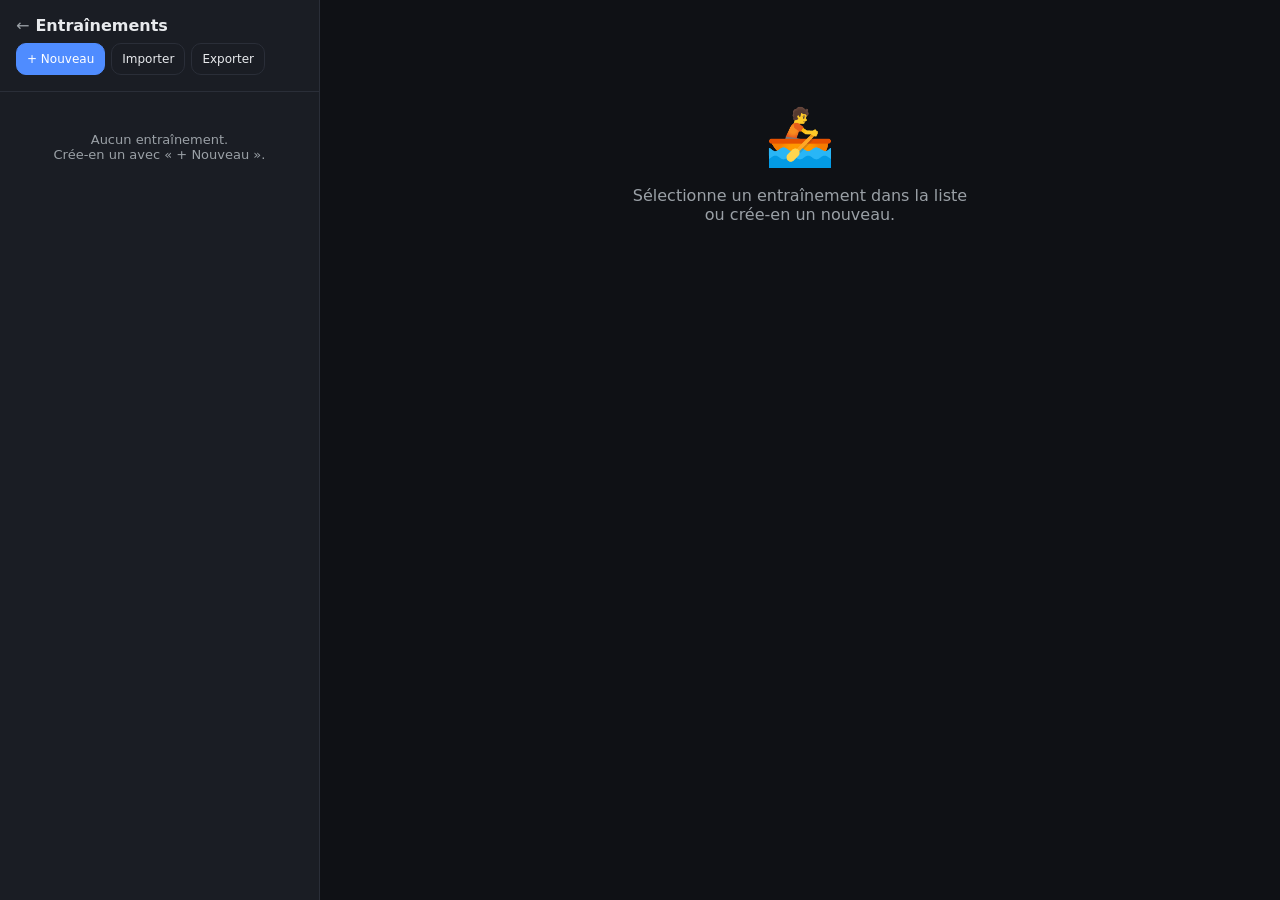
==== editor.html @ 5071795e "Add files via upload" ====
<!DOCTYPE html>
<html lang="fr">
<head>
<meta charset="UTF-8">
<meta name="viewport" content="width=device-width, initial-scale=1.0">
<title>Éditeur · Rameur Woodrover</title>
<link rel="stylesheet" href="style.css">
<style>
  body { padding-top: 0; }
  .app {
    display: grid;
    grid-template-columns: 320px 1fr;
    height: 100vh;
    max-height: 100vh;
    overflow: hidden;
  }
  /* Sidebar gauche : liste des workouts */
  .sidebar {
    background: var(--surface);
    border-right: 1px solid var(--border);
    overflow-y: auto;
    display: flex; flex-direction: column;
  }
  .sidebar-header {
    padding: 16px;
    border-bottom: 1px solid var(--border);
    display: flex; flex-direction: column; gap: 8px;
    position: sticky; top: 0;
    background: var(--surface);
    z-index: 10;
  }
  .sidebar-header h1 {
    margin: 0;
    font-size: 16px;
    display: flex; align-items: center; gap: 6px;
  }
  .sidebar-header h1 a {
    color: var(--text-dim);
    text-decoration: none;
    font-weight: 400;
  }
  .sidebar-actions { display: flex; gap: 6px; flex-wrap: wrap; }
  .sidebar-list { padding: 8px; flex: 1; }
  .workout-item {
    padding: 12px;
    border-radius: var(--radius-sm);
    margin-bottom: 4px;
    cursor: pointer;
    border: 1px solid transparent;
  }
  .workout-item:hover { background: var(--surface-2); }
  .workout-item.active {
    background: var(--accent-dim);
    border-color: var(--accent);
  }
  .workout-item .wn-name {
    font-size: 14px;
    font-weight: 500;
    margin-bottom: 2px;
    white-space: nowrap;
    overflow: hidden;
    text-overflow: ellipsis;
  }
  .workout-item .wn-meta {
    font-size: 11px;
    color: var(--text-dim);
  }
  .empty-state {
    padding: 32px 16px;
    text-align: center;
    color: var(--text-dim);
    font-size: 13px;
  }

  /* Main : édition du workout sélectionné */
  .main {
    overflow-y: auto;
    padding: 24px 32px;
  }
  .editor-header {
    display: flex;
    align-items: center;
    justify-content: space-between;
    margin-bottom: 24px;
    gap: 16px;
    flex-wrap: wrap;
  }
  .editor-title {
    display: flex; align-items: center; gap: 8px;
    flex: 1; min-width: 200px;
  }
  .editor-title input {
    font-size: 22px; font-weight: 600;
    background: transparent;
    border: none;
    border-bottom: 1px dashed transparent;
    padding: 4px 0;
    flex: 1;
  }
  .editor-title input:hover { border-bottom-color: var(--border); }
  .editor-title input:focus { border-bottom-color: var(--accent); }

  .editor-stats {
    display: flex; gap: 24px;
    background: var(--surface);
    border: 1px solid var(--border);
    border-radius: var(--radius);
    padding: 12px 20px;
  }
  .stat-item { display: flex; flex-direction: column; }
  .stat-item .stat-lbl { font-size: 11px; color: var(--text-dim); text-transform: uppercase; letter-spacing: 0.04em; }
  .stat-item .stat-val { font-size: 18px; font-weight: 600; font-variant-numeric: tabular-nums; }

  /* Graph */
  .graph-container {
    background: var(--surface);
    border: 1px solid var(--border);
    border-radius: var(--radius);
    padding: 16px;
    margin-bottom: 24px;
  }
  .graph {
    position: relative;
    height: 200px;
    border-bottom: 1px solid var(--border);
    border-left: 1px solid var(--border);
    margin: 12px 0 4px;
    display: flex;
    align-items: flex-end;
  }
  .graph-empty {
    width: 100%;
    text-align: center;
    color: var(--text-muted);
    font-size: 13px;
    padding: 60px 0;
  }
  .graph-bar {
    position: relative;
    margin-right: 1px;
    background: var(--accent);
    color: white;
    font-size: 11px;
    font-weight: 600;
    transition: background 0.15s;
    display: flex;
    align-items: flex-start;
    justify-content: center;
    padding-top: 4px;
    cursor: pointer;
  }
  .graph-bar:hover { filter: brightness(1.15); }
  .graph-bar.dragging { opacity: 0.4; }
  .graph-bar.drag-over { box-shadow: inset 4px 0 0 var(--warning); }
  .graph-axis-label {
    font-size: 10px;
    color: var(--text-dim);
    margin-top: 4px;
  }

  /* Blocks list */
  .blocks-section {
    background: var(--surface);
    border: 1px solid var(--border);
    border-radius: var(--radius);
    padding: 16px;
  }
  .blocks-section h2 {
    margin: 0 0 12px;
    font-size: 14px;
    text-transform: uppercase;
    letter-spacing: 0.06em;
    color: var(--text-dim);
  }
  .blocks-header {
    display: grid;
    grid-template-columns: 36px 1fr 1fr 1fr 36px;
    gap: 12px;
    align-items: center;
    padding: 6px 12px;
    font-size: 11px;
    color: var(--text-muted);
    text-transform: uppercase;
    letter-spacing: 0.05em;
  }
  .block-row {
    display: grid;
    grid-template-columns: 36px 1fr 1fr 1fr 36px;
    gap: 12px;
    align-items: center;
    padding: 8px 12px;
    background: var(--surface-2);
    border-radius: var(--radius-sm);
    margin-bottom: 4px;
    transition: background 0.15s, opacity 0.15s;
  }
  .block-row:hover { background: var(--surface-3); }
  .block-row.dragging { opacity: 0.4; }
  .block-row.drag-over { box-shadow: 0 -2px 0 var(--accent); }
  .block-handle {
    cursor: grab;
    color: var(--text-muted);
    font-size: 18px;
    text-align: center;
    user-select: none;
  }
  .block-handle:active { cursor: grabbing; }
  .block-index {
    font-size: 12px;
    color: var(--text-dim);
    width: 24px;
  }
  .block-input {
    width: 100%;
  }
  .level-control {
    display: flex; align-items: center; gap: 4px;
  }
  .level-control input { flex: 1; text-align: center; }
  .level-control button { padding: 4px 8px; font-size: 14px; }

  .blocks-empty {
    padding: 24px;
    text-align: center;
    color: var(--text-dim);
    font-size: 13px;
    background: var(--surface-2);
    border-radius: var(--radius-sm);
    margin-bottom: 12px;
  }

  .blocks-actions {
    display: flex; gap: 8px;
    margin-top: 12px;
    flex-wrap: wrap;
  }

  .no-workout-selected {
    text-align: center;
    padding: 80px 20px;
    color: var(--text-dim);
  }
  .no-workout-selected .big-emoji { font-size: 56px; margin-bottom: 16px; }

  /* Mobile : layout vertical, sidebar repliable */
  @media (max-width: 800px) {
    .app { grid-template-columns: 1fr; height: auto; }
    .sidebar {
      max-height: 50vh;
      border-right: none;
      border-bottom: 1px solid var(--border);
    }
    .main { padding: 16px; }
    .editor-stats { width: 100%; justify-content: space-around; }
  }
</style>
</head>
<body>
<div class="app">

  <aside class="sidebar">
    <div class="sidebar-header">
      <h1><a href="index.html">←</a> Entraînements</h1>
      <div class="sidebar-actions">
        <button class="primary small" id="btn-new">+ Nouveau</button>
        <button class="small" id="btn-import">Importer</button>
        <button class="small" id="btn-export">Exporter</button>
      </div>
    </div>
    <div class="sidebar-list" id="sidebar-list">
      <div class="empty-state">Aucun entraînement.<br>Crée-en un avec « + Nouveau ».</div>
    </div>
  </aside>

  <main class="main" id="main">
    <div class="no-workout-selected">
      <div class="big-emoji">🚣</div>
      <p>Sélectionne un entraînement dans la liste<br>ou crée-en un nouveau.</p>
    </div>
  </main>
</div>

<input type="file" id="import-file" accept=".json,application/json" style="display:none">

<script src="app.js"></script>
<script>
(function() {
  'use strict';
  const { Storage, Blocks, Utils, Toast, BLE } = RameurApp;

  let currentId = null;
  let currentWorkout = null;

  // ============================================================
  // RENDER SIDEBAR
  // ============================================================
  function renderSidebar() {
    const list = document.getElementById('sidebar-list');
    const workouts = Storage.getAll();
    if (workouts.length === 0) {
      list.innerHTML = '<div class="empty-state">Aucun entraînement.<br>Crée-en un avec « + Nouveau ».</div>';
      return;
    }
    workouts.sort(function(a,b){ return (b.updatedAt||0) - (a.updatedAt||0); });
    list.innerHTML = '';
    workouts.forEach(function(w) {
      const total = Blocks.totalDuration(w);
      const item = document.createElement('div');
      item.className = 'workout-item' + (w.id === currentId ? ' active' : '');
      item.dataset.id = w.id;
      item.innerHTML =
        '<div class="wn-name"></div>' +
        '<div class="wn-meta">' + w.blocks.length + ' blocs · ' + Utils.fmtTime(total) + '</div>';
      item.querySelector('.wn-name').textContent = w.name;
      item.addEventListener('click', function(){ selectWorkout(w.id); });
      list.appendChild(item);
    });
  }

  // ============================================================
  // SELECT & RENDER MAIN
  // ============================================================
  function selectWorkout(id) {
    currentId = id;
    currentWorkout = Storage.get(id);
    if (!currentWorkout) {
      currentId = null;
      renderSidebar();
      renderMain();
      return;
    }
    renderSidebar();
    renderMain();
  }

  function persist() {
    if (!currentWorkout) return;
    Storage.save(currentWorkout);
    renderSidebar();
  }

  function renderMain() {
    const main = document.getElementById('main');
    if (!currentWorkout) {
      main.innerHTML =
        '<div class="no-workout-selected">' +
          '<div class="big-emoji">🚣</div>' +
          '<p>Sélectionne un entraînement dans la liste<br>ou crée-en un nouveau.</p>' +
        '</div>';
      return;
    }

    const w = currentWorkout;
    const total = Blocks.totalDuration(w);
    const avgLevel = w.blocks.length === 0 ? 0
      : w.blocks.reduce(function(s,b){ return s + (b.level * b.duration); }, 0) / Math.max(1, total);

    main.innerHTML = `
      <div class="editor-header">
        <div class="editor-title">
          <input type="text" id="title-input" placeholder="Nom de l'entraînement">
        </div>
        <div class="editor-stats">
          <div class="stat-item"><span class="stat-lbl">Blocs</span><span class="stat-val" id="stat-blocks"></span></div>
          <div class="stat-item"><span class="stat-lbl">Durée totale</span><span class="stat-val" id="stat-duration"></span></div>
          <div class="stat-item"><span class="stat-lbl">Intensité moy.</span><span class="stat-val" id="stat-avg"></span></div>
        </div>
        <div style="display:flex;gap:6px">
          <button class="small" id="btn-duplicate" title="Dupliquer">📋</button>
          <button class="small danger" id="btn-delete" title="Supprimer">🗑</button>
        </div>
      </div>

      <div class="graph-container">
        <div id="graph" class="graph"></div>
        <div style="display:flex;justify-content:space-between;font-size:11px;color:var(--text-dim);">
          <span>0:00</span>
          <span>${Utils.fmtTime(total)}</span>
        </div>
      </div>

      <div class="blocks-section">
        <h2>Blocs</h2>
        <div class="blocks-header">
          <span></span>
          <span>Durée</span>
          <span>Niveau (1-15)</span>
          <span>Cumul</span>
          <span></span>
        </div>
        <div id="blocks-list"></div>
        <div class="blocks-actions">
          <button class="primary" id="btn-add-block">+ Ajouter un bloc</button>
          <button id="btn-add-5x60">+ Échauffement 5min @ niv 4</button>
          <button id="btn-add-interval">+ 4 × (1min @8, 1min @4)</button>
        </div>
      </div>
    `;

    // Title input
    const titleInput = document.getElementById('title-input');
    titleInput.value = w.name;
    titleInput.addEventListener('change', function() {
      w.name = titleInput.value.trim() || 'Sans titre';
      persist();
    });

    // Stats
    document.getElementById('stat-blocks').textContent = w.blocks.length;
    document.getElementById('stat-duration').textContent = Utils.fmtTime(total);
    document.getElementById('stat-avg').textContent = w.blocks.length === 0 ? '—' : (Math.round(avgLevel * 10) / 10);

    // Boutons header
    document.getElementById('btn-duplicate').addEventListener('click', function(){
      const copy = Storage.duplicate(w.id);
      if (copy) { Toast.success('Entraînement dupliqué'); selectWorkout(copy.id); }
    });
    document.getElementById('btn-delete').addEventListener('click', function(){
      if (confirm('Supprimer l\'entraînement « ' + w.name + ' » ?')) {
        Storage.delete(w.id);
        currentId = null; currentWorkout = null;
        renderSidebar(); renderMain();
        Toast.success('Supprimé');
      }
    });

    // Boutons ajout rapide
    document.getElementById('btn-add-block').addEventListener('click', function() {
      w.blocks.push(Blocks.create(60, 5));
      persist(); renderMain();
    });
    document.getElementById('btn-add-5x60').addEventListener('click', function() {
      w.blocks.push(Blocks.create(300, 4));
      persist(); renderMain();
    });
    document.getElementById('btn-add-interval').addEventListener('click', function() {
      for (let i = 0; i < 4; i++) {
        w.blocks.push(Blocks.create(60, 8));
        w.blocks.push(Blocks.create(60, 4));
      }
      persist(); renderMain();
    });

    renderGraph();
    renderBlocks();
  }

  // ============================================================
  // RENDER GRAPH (barres style Kinomap)
  // ============================================================
  function renderGraph() {
    const graph = document.getElementById('graph');
    const w = currentWorkout;
    if (!w || w.blocks.length === 0) {
      graph.innerHTML = '<div class="graph-empty">Ajoute des blocs pour voir le graphique</div>';
      return;
    }
    const total = Blocks.totalDuration(w);
    graph.innerHTML = '';
    w.blocks.forEach(function(b, i) {
      const bar = document.createElement('div');
      bar.className = 'graph-bar';
      bar.dataset.index = i;
      bar.style.width = ((b.duration / total) * 100) + '%';
      // Hauteur proportionnelle au niveau (1→7%, 15→100%)
      const heightPct = 5 + (b.level / 15) * 95;
      bar.style.height = heightPct + '%';
      // Couleur selon niveau : bleu (faible) → orange/rouge (fort)
      const hue = 220 - (b.level - 1) * 14; // 220→14
      bar.style.background = 'hsl(' + hue + ', 65%, 55%)';
      bar.title = 'Bloc ' + (i+1) + ' · ' + Utils.fmtTime(b.duration) + ' · niveau ' + b.level;
      if (b.duration >= 30) bar.textContent = b.level;
      bar.addEventListener('click', function() {
        // Scroll vers le bloc dans la liste
        const row = document.querySelector('.block-row[data-index="' + i + '"]');
        if (row) {
          row.scrollIntoView({ behavior: 'smooth', block: 'center' });
          row.style.transition = 'background 0.5s';
          row.style.background = 'var(--accent-dim)';
          setTimeout(function(){ row.style.background = ''; }, 800);
        }
      });
      graph.appendChild(bar);
    });
  }

  // ============================================================
  // RENDER BLOCKS LIST
  // ============================================================
  function renderBlocks() {
    const list = document.getElementById('blocks-list');
    const w = currentWorkout;
    if (!w || w.blocks.length === 0) {
      list.innerHTML = '<div class="blocks-empty">Aucun bloc. Clique sur « + Ajouter un bloc ».</div>';
      return;
    }
    list.innerHTML = '';
    let cumul = 0;
    w.blocks.forEach(function(b, i) {
      cumul += b.duration;
      const row = document.createElement('div');
      row.className = 'block-row';
      row.draggable = true;
      row.dataset.index = i;
      row.innerHTML = `
        <span class="block-handle" title="Glisser pour réordonner">⋮⋮</span>
        <input type="text" class="block-input block-duration" value="${formatMmSs(b.duration)}" placeholder="mm:ss">
        <div class="level-control">
          <button class="small" data-act="dec">−</button>
          <input type="number" class="block-input block-level" min="1" max="15" value="${b.level}">
          <button class="small" data-act="inc">+</button>
        </div>
        <span style="font-size:12px;color:var(--text-dim);">${Utils.fmtTime(cumul)}</span>
        <button class="small danger icon" title="Supprimer">×</button>
      `;
      // Duration input
      const durInput = row.querySelector('.block-duration');
      durInput.addEventListener('change', function() {
        const sec = Utils.parseTime(durInput.value);
        b.duration = Math.max(1, sec);
        persist();
        renderMain();
      });
      // Level input + buttons
      const lvlInput = row.querySelector('.block-level');
      lvlInput.addEventListener('change', function() {
        const v = parseInt(lvlInput.value, 10) || 1;
        b.level = Math.max(BLE.MIN_LEVEL, Math.min(BLE.MAX_LEVEL, v));
        persist();
        renderMain();
      });
      row.querySelector('[data-act="dec"]').addEventListener('click', function() {
        b.level = Math.max(BLE.MIN_LEVEL, b.level - 1);
        persist(); renderMain();
      });
      row.querySelector('[data-act="inc"]').addEventListener('click', function() {
        b.level = Math.min(BLE.MAX_LEVEL, b.level + 1);
        persist(); renderMain();
      });
      // Delete
      row.querySelector('.danger.icon').addEventListener('click', function() {
        w.blocks.splice(i, 1);
        persist(); renderMain();
      });

      // Drag & drop
      row.addEventListener('dragstart', function(e) {
        e.dataTransfer.effectAllowed = 'move';
        e.dataTransfer.setData('text/plain', String(i));
        row.classList.add('dragging');
      });
      row.addEventListener('dragend', function() {
        row.classList.remove('dragging');
        document.querySelectorAll('.block-row.drag-over').forEach(function(r){ r.classList.remove('drag-over'); });
      });
      row.addEventListener('dragover', function(e) {
        e.preventDefault();
        row.classList.add('drag-over');
      });
      row.addEventListener('dragleave', function() {
        row.classList.remove('drag-over');
      });
      row.addEventListener('drop', function(e) {
        e.preventDefault();
        const fromIdx = parseInt(e.dataTransfer.getData('text/plain'), 10);
        const toIdx = i;
        if (fromIdx === toIdx) return;
        const moved = w.blocks.splice(fromIdx, 1)[0];
        w.blocks.splice(toIdx, 0, moved);
        persist();
        renderMain();
      });

      list.appendChild(row);
    });
  }

  function formatMmSs(seconds) {
    const m = Math.floor(seconds / 60);
    const s = seconds % 60;
    return m + ':' + String(s).padStart(2, '0');
  }

  // ============================================================
  // SIDEBAR ACTIONS
  // ============================================================
  document.getElementById('btn-new').addEventListener('click', function() {
    const name = prompt('Nom du nouvel entraînement :', 'Nouvel entraînement');
    if (name === null) return;
    const w = Storage.create(name.trim() || 'Sans titre');
    selectWorkout(w.id);
    Toast.success('Entraînement créé');
  });

  document.getElementById('btn-import').addEventListener('click', function() {
    document.getElementById('import-file').click();
  });

  document.getElementById('import-file').addEventListener('change', function(e) {
    const file = e.target.files && e.target.files[0];
    if (!file) return;
    const reader = new FileReader();
    reader.onload = function(ev) {
      try {
        const result = Storage.importJson(ev.target.result, 'merge');
        Toast.success(result.imported + ' entraînement(s) importé(s)');
        renderSidebar();
      } catch (err) {
        Toast.error('Erreur d\'import : ' + err.message);
      }
    };
    reader.readAsText(file);
    e.target.value = ''; // reset pour permettre ré-import du même fichier
  });

  document.getElementById('btn-export').addEventListener('click', function() {
    const data = Storage.exportJson();
    const blob = new Blob([data], { type: 'application/json' });
    const url = URL.createObjectURL(blob);
    const link = document.createElement('a');
    link.href = url;
    const date = new Date().toISOString().slice(0, 10);
    link.download = 'rameur-workouts-' + date + '.json';
    link.click();
    setTimeout(function(){ URL.revokeObjectURL(url); }, 1000);
    Toast.success('Export téléchargé');
  });

  // ============================================================
  // INIT
  // ============================================================
  renderSidebar();
  // Auto-sélectionne le premier workout s'il y en a, ou crée un exemple
  const all = Storage.getAll();
  if (all.length > 0) {
    selectWorkout(all[0].id);
  }
})();
</script>
</body>
</html>
---- style.css ----
/* ============================================================
   Rameur Woodrover · style partagé
   ============================================================ */

:root {
  --bg: #0f1115;
  --surface: #1a1d24;
  --surface-2: #232730;
  --surface-3: #2d323d;
  --text: #e8eaed;
  --text-dim: #9aa0a6;
  --text-muted: #5f6368;
  --accent: #4f8cff;
  --accent-dim: #1e3a6f;
  --success: #34d399;
  --success-dim: #064e3b;
  --danger: #f87171;
  --danger-dim: #7f1d1d;
  --warning: #fbbf24;
  --warning-dim: #78350f;
  --purple: #c084fc;
  --purple-dim: #4c1d95;
  --border: #2a2e38;
  --radius: 10px;
  --radius-sm: 6px;
  --shadow: 0 2px 8px rgba(0,0,0,0.3);
}

* { box-sizing: border-box; -webkit-tap-highlight-color: transparent; }

html, body {
  margin: 0; padding: 0;
  background: var(--bg);
  color: var(--text);
  font-family: -apple-system, BlinkMacSystemFont, "SF Pro Text", system-ui, sans-serif;
  font-size: 16px;
  -webkit-font-smoothing: antialiased;
  min-height: 100vh;
  overscroll-behavior: none;
}

button {
  appearance: none; -webkit-appearance: none;
  background: var(--surface);
  color: var(--text);
  border: 1px solid var(--border);
  border-radius: var(--radius);
  padding: 12px 16px;
  font-size: 14px;
  font-weight: 500;
  font-family: inherit;
  cursor: pointer;
  transition: background 0.15s, transform 0.05s, border-color 0.15s;
  -webkit-touch-callout: none;
  user-select: none;
  display: inline-flex;
  align-items: center;
  justify-content: center;
  gap: 6px;
}
button:active:not(:disabled) { transform: scale(0.97); background: var(--surface-2); }
button:hover:not(:disabled) { border-color: var(--text-muted); }
button:disabled { opacity: 0.4; cursor: not-allowed; }

button.primary { background: var(--accent); border-color: var(--accent); color: white; }
button.primary:hover:not(:disabled) { background: #3b75db; border-color: #3b75db; }
button.success { background: var(--success-dim); border-color: var(--success); color: var(--success); }
button.danger  { background: var(--danger-dim); border-color: var(--danger); color: var(--danger); }
button.warning { background: var(--warning-dim); border-color: var(--warning); color: var(--warning); }
button.ghost   { background: transparent; }
button.small   { font-size: 12px; padding: 8px 10px; }
button.icon    { padding: 8px; width: 36px; height: 36px; }

input[type="text"],
input[type="number"] {
  background: var(--bg);
  color: var(--text);
  border: 1px solid var(--border);
  border-radius: var(--radius-sm);
  padding: 8px 10px;
  font-family: inherit;
  font-size: 14px;
  outline: none;
}
input[type="text"]:focus,
input[type="number"]:focus {
  border-color: var(--accent);
}

a { color: var(--accent); text-decoration: none; }
a:hover { text-decoration: underline; }

.toast-host {
  position: fixed;
  top: 16px; left: 50%;
  transform: translateX(-50%);
  z-index: 9999;
  pointer-events: none;
}
.toast {
  background: var(--surface-2);
  border: 1px solid var(--border);
  border-radius: var(--radius);
  padding: 10px 16px;
  margin-bottom: 8px;
  font-size: 14px;
  box-shadow: var(--shadow);
  animation: toast-in 0.2s ease;
  pointer-events: auto;
}
.toast.success { border-color: var(--success); color: var(--success); }
.toast.danger { border-color: var(--danger); color: var(--danger); }
.toast.warning { border-color: var(--warning); color: var(--warning); }
@keyframes toast-in {
  from { opacity: 0; transform: translateY(-10px); }
  to { opacity: 1; transform: translateY(0); }
}

.modal-backdrop {
  position: fixed; inset: 0;
  background: rgba(0,0,0,0.7);
  z-index: 9000;
  display: flex; align-items: center; justify-content: center;
  padding: 20px;
}
.modal {
  background: var(--surface);
  border: 1px solid var(--border);
  border-radius: var(--radius);
  padding: 24px;
  max-width: 480px;
  width: 100%;
  box-shadow: var(--shadow);
}
.modal h2 { margin: 0 0 12px; font-size: 18px; }
.modal p { margin: 0 0 16px; color: var(--text-dim); font-size: 14px; line-height: 1.5; }
.modal .modal-actions { display: flex; gap: 8px; justify-content: flex-end; }
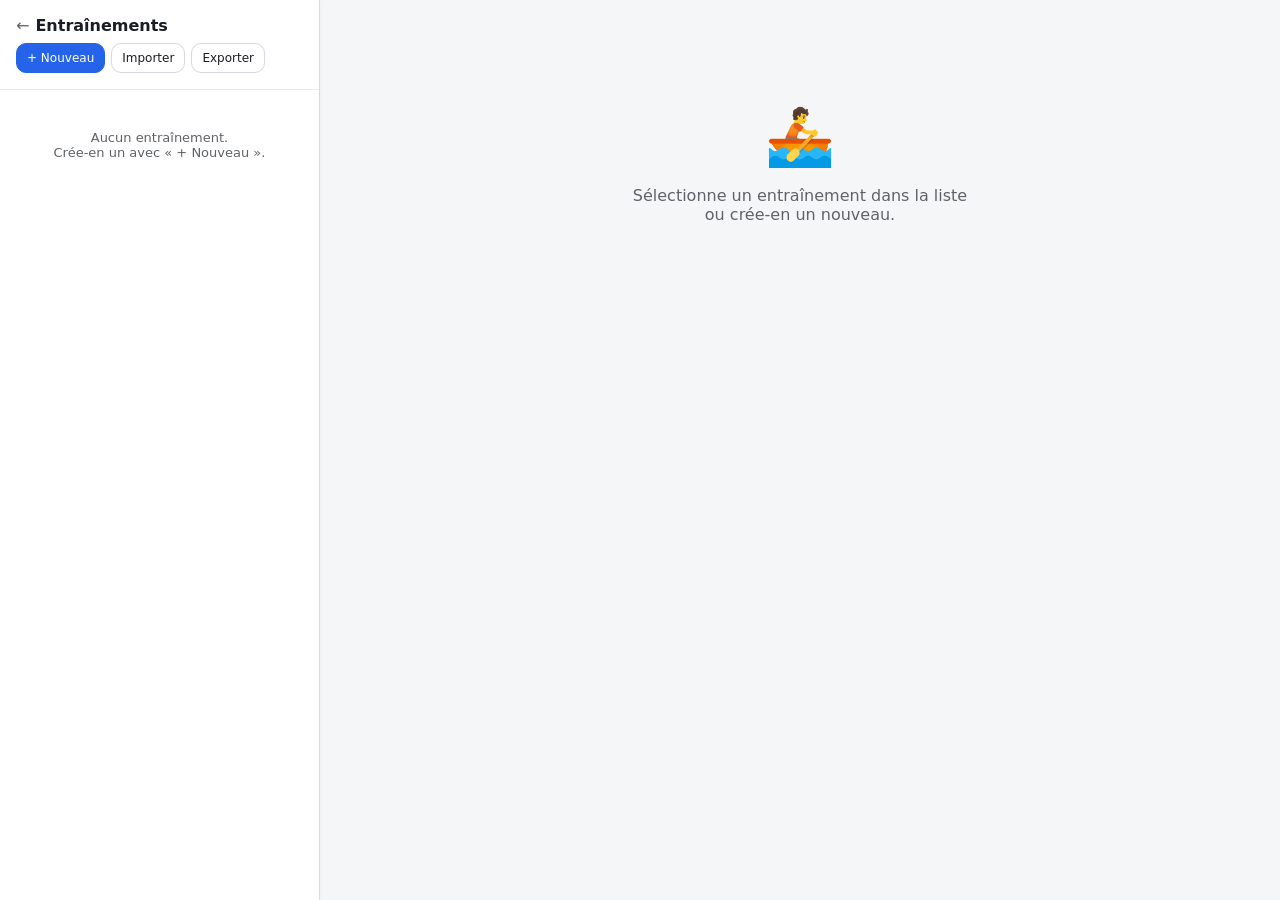
==== commit f1c9d960: "Add files via upload" ====
--- a/editor.html
+++ b/editor.html
@@ -14,16 +14,17 @@
     max-height: 100vh;
     overflow: hidden;
   }
-  /* Sidebar gauche : liste des workouts */
+  /* ===== Sidebar gauche ===== */
   .sidebar {
     background: var(--surface);
     border-right: 1px solid var(--border);
     overflow-y: auto;
     display: flex; flex-direction: column;
+    box-shadow: 1px 0 4px rgba(0,0,0,0.03);
   }
   .sidebar-header {
     padding: 16px;
-    border-bottom: 1px solid var(--border);
+    border-bottom: 1px solid var(--border-soft);
     display: flex; flex-direction: column; gap: 8px;
     position: sticky; top: 0;
     background: var(--surface);
@@ -47,6 +48,7 @@
     margin-bottom: 4px;
     cursor: pointer;
     border: 1px solid transparent;
+    transition: background 0.1s;
   }
   .workout-item:hover { background: var(--surface-2); }
   .workout-item.active {
@@ -72,7 +74,7 @@
     font-size: 13px;
   }
 
-  /* Main : édition du workout sélectionné */
+  /* ===== Main ===== */
   .main {
     overflow-y: auto;
     padding: 24px 32px;
@@ -81,7 +83,7 @@
     display: flex;
     align-items: center;
     justify-content: space-between;
-    margin-bottom: 24px;
+    margin-bottom: 20px;
     gap: 16px;
     flex-wrap: wrap;
   }
@@ -96,9 +98,13 @@
     border-bottom: 1px dashed transparent;
     padding: 4px 0;
     flex: 1;
+    color: var(--text);
   }
   .editor-title input:hover { border-bottom-color: var(--border); }
-  .editor-title input:focus { border-bottom-color: var(--accent); }
+  .editor-title input:focus {
+    border-bottom-color: var(--accent);
+    box-shadow: none;
+  }
 
   .editor-stats {
     display: flex; gap: 24px;
@@ -106,71 +112,79 @@
     border: 1px solid var(--border);
     border-radius: var(--radius);
     padding: 12px 20px;
+    box-shadow: var(--shadow);
   }
   .stat-item { display: flex; flex-direction: column; }
-  .stat-item .stat-lbl { font-size: 11px; color: var(--text-dim); text-transform: uppercase; letter-spacing: 0.04em; }
-  .stat-item .stat-val { font-size: 18px; font-weight: 600; font-variant-numeric: tabular-nums; }
-
-  /* Graph */
+  .stat-item .stat-lbl {
+    font-size: 11px; color: var(--text-dim);
+    text-transform: uppercase; letter-spacing: 0.04em;
+  }
+  .stat-item .stat-val {
+    font-size: 18px; font-weight: 600;
+    font-variant-numeric: tabular-nums;
+  }
+
+  /* ===== Graph (plus grand qu'avant) ===== */
   .graph-container {
     background: var(--surface);
     border: 1px solid var(--border);
     border-radius: var(--radius);
-    padding: 16px;
+    padding: 16px 20px;
     margin-bottom: 24px;
+    box-shadow: var(--shadow);
   }
   .graph {
     position: relative;
-    height: 200px;
+    height: 280px;
     border-bottom: 1px solid var(--border);
     border-left: 1px solid var(--border);
     margin: 12px 0 4px;
     display: flex;
     align-items: flex-end;
+    background: linear-gradient(to top, var(--surface-2) 0%, var(--surface) 100%);
   }
   .graph-empty {
     width: 100%;
     text-align: center;
     color: var(--text-muted);
     font-size: 13px;
-    padding: 60px 0;
+    padding: 100px 0;
   }
   .graph-bar {
     position: relative;
     margin-right: 1px;
-    background: var(--accent);
     color: white;
     font-size: 11px;
     font-weight: 600;
-    transition: background 0.15s;
+    transition: filter 0.15s;
     display: flex;
     align-items: flex-start;
     justify-content: center;
     padding-top: 4px;
     cursor: pointer;
   }
-  .graph-bar:hover { filter: brightness(1.15); }
-  .graph-bar.dragging { opacity: 0.4; }
-  .graph-bar.drag-over { box-shadow: inset 4px 0 0 var(--warning); }
+  .graph-bar:hover { filter: brightness(1.1); }
   .graph-axis-label {
     font-size: 10px;
     color: var(--text-dim);
     margin-top: 4px;
   }
 
-  /* Blocks list */
+  /* ===== Blocks list ===== */
   .blocks-section {
     background: var(--surface);
     border: 1px solid var(--border);
     border-radius: var(--radius);
-    padding: 16px;
+    padding: 16px 20px;
+    box-shadow: var(--shadow);
   }
   .blocks-section h2 {
     margin: 0 0 12px;
-    font-size: 14px;
+    font-size: 13px;
     text-transform: uppercase;
     letter-spacing: 0.06em;
     color: var(--text-dim);
+    font-weight: 600;
   }
   .blocks-header {
     display: grid;
@@ -193,8 +207,9 @@
     border-radius: var(--radius-sm);
     margin-bottom: 4px;
     transition: background 0.15s, opacity 0.15s;
-  }
-  .block-row:hover { background: var(--surface-3); }
+    border: 1px solid transparent;
+  }
+  .block-row:hover { background: var(--surface-3); border-color: var(--border-soft); }
   .block-row.dragging { opacity: 0.4; }
   .block-row.drag-over { box-shadow: 0 -2px 0 var(--accent); }
   .block-handle {
@@ -205,11 +220,6 @@
     user-select: none;
   }
   .block-handle:active { cursor: grabbing; }
-  .block-index {
-    font-size: 12px;
-    color: var(--text-dim);
-    width: 24px;
-  }
   .block-input {
     width: 100%;
   }
@@ -217,7 +227,7 @@
     display: flex; align-items: center; gap: 4px;
   }
   .level-control input { flex: 1; text-align: center; }
-  .level-control button { padding: 4px 8px; font-size: 14px; }
+  .level-control button { padding: 4px 8px; font-size: 14px; min-width: 28px; }
 
   .blocks-empty {
     padding: 24px;
@@ -242,16 +252,12 @@
   }
   .no-workout-selected .big-emoji { font-size: 56px; margin-bottom: 16px; }
 
-  /* Mobile : layout vertical, sidebar repliable */
   @media (max-width: 800px) {
     .app { grid-template-columns: 1fr; height: auto; }
-    .sidebar {
-      max-height: 50vh;
-      border-right: none;
-      border-bottom: 1px solid var(--border);
-    }
+    .sidebar { max-height: 50vh; border-right: none; border-bottom: 1px solid var(--border); }
     .main { padding: 16px; }
     .editor-stats { width: 100%; justify-content: space-around; }
+    .graph { height: 200px; }
   }
 </style>
 </head>
@@ -291,9 +297,6 @@
   let currentId = null;
   let currentWorkout = null;
 
-  // ============================================================
-  // RENDER SIDEBAR
-  // ============================================================
   function renderSidebar() {
     const list = document.getElementById('sidebar-list');
     const workouts = Storage.getAll();
@@ -317,9 +320,6 @@
     });
   }
 
-  // ============================================================
-  // SELECT & RENDER MAIN
-  // ============================================================
   function selectWorkout(id) {
     currentId = id;
     currentWorkout = Storage.get(id);
@@ -373,9 +373,9 @@
 
       <div class="graph-container">
         <div id="graph" class="graph"></div>
-        <div style="display:flex;justify-content:space-between;font-size:11px;color:var(--text-dim);">
+        <div style="display:flex;justify-content:space-between;font-size:11px;color:var(--text-dim);margin-top:4px;">
           <span>0:00</span>
-          <span>${Utils.fmtTime(total)}</span>
+          <span class="digital">${Utils.fmtTime(total)}</span>
         </div>
       </div>
 
@@ -397,7 +397,6 @@
       </div>
     `;
 
-    // Title input
     const titleInput = document.getElementById('title-input');
     titleInput.value = w.name;
     titleInput.addEventListener('change', function() {
@@ -405,12 +404,10 @@
       persist();
     });
 
-    // Stats
     document.getElementById('stat-blocks').textContent = w.blocks.length;
     document.getElementById('stat-duration').textContent = Utils.fmtTime(total);
     document.getElementById('stat-avg').textContent = w.blocks.length === 0 ? '—' : (Math.round(avgLevel * 10) / 10);
 
-    // Boutons header
     document.getElementById('btn-duplicate').addEventListener('click', function(){
       const copy = Storage.duplicate(w.id);
       if (copy) { Toast.success('Entraînement dupliqué'); selectWorkout(copy.id); }
@@ -424,7 +421,6 @@
       }
     });
 
-    // Boutons ajout rapide
     document.getElementById('btn-add-block').addEventListener('click', function() {
       w.blocks.push(Blocks.create(60, 5));
       persist(); renderMain();
@@ -445,9 +441,6 @@
     renderBlocks();
   }
 
-  // ============================================================
-  // RENDER GRAPH (barres style Kinomap)
-  // ============================================================
   function renderGraph() {
     const graph = document.getElementById('graph');
     const w = currentWorkout;
@@ -462,16 +455,14 @@
       bar.className = 'graph-bar';
       bar.dataset.index = i;
       bar.style.width = ((b.duration / total) * 100) + '%';
-      // Hauteur proportionnelle au niveau (1→7%, 15→100%)
       const heightPct = 5 + (b.level / 15) * 95;
       bar.style.height = heightPct + '%';
-      // Couleur selon niveau : bleu (faible) → orange/rouge (fort)
-      const hue = 220 - (b.level - 1) * 14; // 220→14
-      bar.style.background = 'hsl(' + hue + ', 65%, 55%)';
+      // Palette adaptée fond clair : bleu doux → orange/rouge intense
+      const hue = 220 - (b.level - 1) * 14;
+      bar.style.background = 'hsl(' + hue + ', 70%, 55%)';
       bar.title = 'Bloc ' + (i+1) + ' · ' + Utils.fmtTime(b.duration) + ' · niveau ' + b.level;
       if (b.duration >= 30) bar.textContent = b.level;
       bar.addEventListener('click', function() {
-        // Scroll vers le bloc dans la liste
         const row = document.querySelector('.block-row[data-index="' + i + '"]');
         if (row) {
           row.scrollIntoView({ behavior: 'smooth', block: 'center' });
@@ -484,9 +475,6 @@
     });
   }
 
-  // ============================================================
-  // RENDER BLOCKS LIST
-  // ============================================================
   function renderBlocks() {
     const list = document.getElementById('blocks-list');
     const w = currentWorkout;
@@ -510,10 +498,9 @@
           <input type="number" class="block-input block-level" min="1" max="15" value="${b.level}">
           <button class="small" data-act="inc">+</button>
         </div>
-        <span style="font-size:12px;color:var(--text-dim);">${Utils.fmtTime(cumul)}</span>
+        <span style="font-size:12px;color:var(--text-dim);" class="digital">${Utils.fmtTime(cumul)}</span>
         <button class="small danger icon" title="Supprimer">×</button>
       `;
-      // Duration input
       const durInput = row.querySelector('.block-duration');
       durInput.addEventListener('change', function() {
         const sec = Utils.parseTime(durInput.value);
@@ -521,7 +508,6 @@
         persist();
         renderMain();
       });
-      // Level input + buttons
       const lvlInput = row.querySelector('.block-level');
       lvlInput.addEventListener('change', function() {
         const v = parseInt(lvlInput.value, 10) || 1;
@@ -537,13 +523,11 @@
         b.level = Math.min(BLE.MAX_LEVEL, b.level + 1);
         persist(); renderMain();
       });
-      // Delete
       row.querySelector('.danger.icon').addEventListener('click', function() {
         w.blocks.splice(i, 1);
         persist(); renderMain();
       });
 
-      // Drag & drop
       row.addEventListener('dragstart', function(e) {
         e.dataTransfer.effectAllowed = 'move';
         e.dataTransfer.setData('text/plain', String(i));
@@ -581,9 +565,6 @@
     return m + ':' + String(s).padStart(2, '0');
   }
 
-  // ============================================================
-  // SIDEBAR ACTIONS
-  // ============================================================
   document.getElementById('btn-new').addEventListener('click', function() {
     const name = prompt('Nom du nouvel entraînement :', 'Nouvel entraînement');
     if (name === null) return;
@@ -595,7 +576,6 @@
   document.getElementById('btn-import').addEventListener('click', function() {
     document.getElementById('import-file').click();
   });
-
   document.getElementById('import-file').addEventListener('change', function(e) {
     const file = e.target.files && e.target.files[0];
     if (!file) return;
@@ -610,9 +590,8 @@
       }
     };
     reader.readAsText(file);
-    e.target.value = ''; // reset pour permettre ré-import du même fichier
+    e.target.value = '';
   });
-
   document.getElementById('btn-export').addEventListener('click', function() {
     const data = Storage.exportJson();
     const blob = new Blob([data], { type: 'application/json' });
@@ -626,15 +605,9 @@
     Toast.success('Export téléchargé');
   });
 
-  // ============================================================
-  // INIT
-  // ============================================================
   renderSidebar();
-  // Auto-sélectionne le premier workout s'il y en a, ou crée un exemple
   const all = Storage.getAll();
-  if (all.length > 0) {
-    selectWorkout(all[0].id);
-  }
+  if (all.length > 0) selectWorkout(all[0].id);
 })();
 </script>
 </body>
--- a/style.css
+++ b/style.css
@@ -1,29 +1,34 @@
 /* ============================================================
-   Rameur Woodrover · style partagé
+   Rameur Woodrover · thème clair
    ============================================================ */
 
 :root {
-  --bg: #0f1115;
-  --surface: #1a1d24;
-  --surface-2: #232730;
-  --surface-3: #2d323d;
-  --text: #e8eaed;
-  --text-dim: #9aa0a6;
-  --text-muted: #5f6368;
-  --accent: #4f8cff;
-  --accent-dim: #1e3a6f;
-  --success: #34d399;
-  --success-dim: #064e3b;
-  --danger: #f87171;
-  --danger-dim: #7f1d1d;
-  --warning: #fbbf24;
-  --warning-dim: #78350f;
-  --purple: #c084fc;
-  --purple-dim: #4c1d95;
-  --border: #2a2e38;
+  --bg: #f5f6f8;
+  --surface: #ffffff;
+  --surface-2: #eef0f3;
+  --surface-3: #e3e6eb;
+  --text: #1a1d24;
+  --text-dim: #5f6368;
+  --text-muted: #9aa0a6;
+  --accent: #2563eb;
+  --accent-dim: #dbe7fb;
+  --accent-hover: #1d4ed8;
+  --success: #059669;
+  --success-dim: #d1fae5;
+  --danger: #dc2626;
+  --danger-dim: #fee2e2;
+  --warning: #d97706;
+  --warning-dim: #fef3c7;
+  --purple: #7c3aed;
+  --purple-dim: #ede9fe;
+  --border: #d6d9df;
+  --border-soft: #e8eaee;
   --radius: 10px;
   --radius-sm: 6px;
-  --shadow: 0 2px 8px rgba(0,0,0,0.3);
+  --shadow: 0 1px 3px rgba(0,0,0,0.08), 0 1px 2px rgba(0,0,0,0.04);
+  --shadow-md: 0 4px 12px rgba(0,0,0,0.08);
+  /* Police "horloge digitale" pour les chiffres : monospace tabulaire */
+  --font-digital: ui-monospace, "SF Mono", "Menlo", "Roboto Mono", monospace;
 }
 
 * { box-sizing: border-box; -webkit-tap-highlight-color: transparent; }
@@ -45,12 +50,12 @@
   color: var(--text);
   border: 1px solid var(--border);
   border-radius: var(--radius);
-  padding: 12px 16px;
+  padding: 10px 16px;
   font-size: 14px;
   font-weight: 500;
   font-family: inherit;
   cursor: pointer;
-  transition: background 0.15s, transform 0.05s, border-color 0.15s;
+  transition: background 0.15s, transform 0.05s, border-color 0.15s, box-shadow 0.15s;
   -webkit-touch-callout: none;
   user-select: none;
   display: inline-flex;
@@ -58,22 +63,25 @@
   justify-content: center;
   gap: 6px;
 }
-button:active:not(:disabled) { transform: scale(0.97); background: var(--surface-2); }
-button:hover:not(:disabled) { border-color: var(--text-muted); }
+button:hover:not(:disabled) { background: var(--surface-2); border-color: var(--text-muted); }
+button:active:not(:disabled) { transform: scale(0.97); background: var(--surface-3); }
 button:disabled { opacity: 0.4; cursor: not-allowed; }
 
 button.primary { background: var(--accent); border-color: var(--accent); color: white; }
-button.primary:hover:not(:disabled) { background: #3b75db; border-color: #3b75db; }
+button.primary:hover:not(:disabled) { background: var(--accent-hover); border-color: var(--accent-hover); }
 button.success { background: var(--success-dim); border-color: var(--success); color: var(--success); }
+button.success:hover:not(:disabled) { background: var(--success); color: white; }
 button.danger  { background: var(--danger-dim); border-color: var(--danger); color: var(--danger); }
+button.danger:hover:not(:disabled)  { background: var(--danger); color: white; }
 button.warning { background: var(--warning-dim); border-color: var(--warning); color: var(--warning); }
-button.ghost   { background: transparent; }
-button.small   { font-size: 12px; padding: 8px 10px; }
+button.ghost   { background: transparent; border-color: transparent; }
+button.ghost:hover:not(:disabled) { background: var(--surface-2); border-color: var(--border); }
+button.small   { font-size: 12px; padding: 7px 10px; }
 button.icon    { padding: 8px; width: 36px; height: 36px; }
 
 input[type="text"],
 input[type="number"] {
-  background: var(--bg);
+  background: var(--surface);
   color: var(--text);
   border: 1px solid var(--border);
   border-radius: var(--radius-sm);
@@ -81,10 +89,12 @@
   font-family: inherit;
   font-size: 14px;
   outline: none;
+  transition: border-color 0.15s;
 }
 input[type="text"]:focus,
 input[type="number"]:focus {
   border-color: var(--accent);
+  box-shadow: 0 0 0 3px var(--accent-dim);
 }
 
 a { color: var(--accent); text-decoration: none; }
@@ -98,19 +108,19 @@
   pointer-events: none;
 }
 .toast {
-  background: var(--surface-2);
+  background: var(--surface);
   border: 1px solid var(--border);
   border-radius: var(--radius);
   padding: 10px 16px;
   margin-bottom: 8px;
   font-size: 14px;
-  box-shadow: var(--shadow);
+  box-shadow: var(--shadow-md);
   animation: toast-in 0.2s ease;
   pointer-events: auto;
 }
-.toast.success { border-color: var(--success); color: var(--success); }
-.toast.danger { border-color: var(--danger); color: var(--danger); }
-.toast.warning { border-color: var(--warning); color: var(--warning); }
+.toast.success { border-color: var(--success); background: var(--success-dim); color: var(--success); }
+.toast.danger  { border-color: var(--danger);  background: var(--danger-dim);  color: var(--danger); }
+.toast.warning { border-color: var(--warning); background: var(--warning-dim); color: var(--warning); }
 @keyframes toast-in {
   from { opacity: 0; transform: translateY(-10px); }
   to { opacity: 1; transform: translateY(0); }
@@ -118,7 +128,7 @@
 
 .modal-backdrop {
   position: fixed; inset: 0;
-  background: rgba(0,0,0,0.7);
+  background: rgba(20,25,40,0.45);
   z-index: 9000;
   display: flex; align-items: center; justify-content: center;
   padding: 20px;
@@ -130,8 +140,15 @@
   padding: 24px;
   max-width: 480px;
   width: 100%;
-  box-shadow: var(--shadow);
+  box-shadow: var(--shadow-md);
 }
 .modal h2 { margin: 0 0 12px; font-size: 18px; }
 .modal p { margin: 0 0 16px; color: var(--text-dim); font-size: 14px; line-height: 1.5; }
 .modal .modal-actions { display: flex; gap: 8px; justify-content: flex-end; }
+
+/* Classe utilitaire chiffres "horloge digitale" */
+.digital {
+  font-family: var(--font-digital);
+  font-variant-numeric: tabular-nums;
+  letter-spacing: -0.02em;
+}
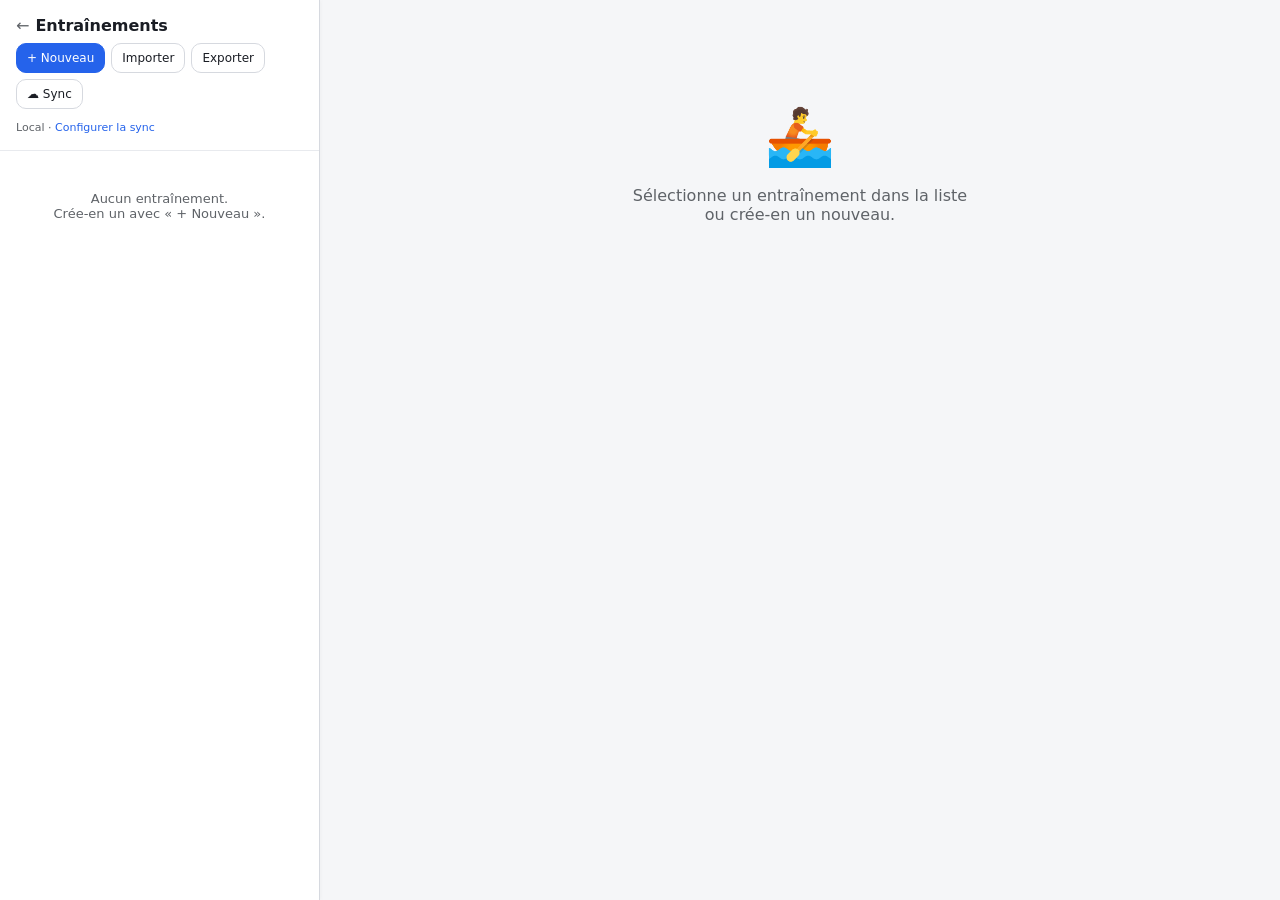
==== commit 2e2f8e9c: "Add files via upload" ====
--- a/editor.html
+++ b/editor.html
@@ -271,7 +271,9 @@
         <button class="primary small" id="btn-new">+ Nouveau</button>
         <button class="small" id="btn-import">Importer</button>
         <button class="small" id="btn-export">Exporter</button>
+        <button class="small" id="btn-sync" title="Sync GitHub">☁ Sync</button>
       </div>
+      <div id="sync-status" style="font-size:11px; color:var(--text-dim); margin-top:4px;"></div>
     </div>
     <div class="sidebar-list" id="sidebar-list">
       <div class="empty-state">Aucun entraînement.<br>Crée-en un avec « + Nouveau ».</div>
@@ -287,6 +289,20 @@
 </div>
 
 <input type="file" id="import-file" accept=".json,application/json" style="display:none">
+
+<!-- Modal de sync -->
+<div class="modal-backdrop" id="sync-modal" style="display:none">
+  <div class="modal">
+    <h2>☁ Synchronisation</h2>
+    <div id="sync-modal-body"></div>
+  </div>
+</div>
+
+<!-- Bandeau de mode lecture seule -->
+<div id="viewer-banner" style="display:none; position:fixed; top:0; left:0; right:0; background:var(--warning); color:white; padding:10px 16px; text-align:center; z-index:500; font-size:13px; font-weight:500; box-shadow:var(--shadow);">
+  📖 Mode lecture seule (depuis un Gist partagé) — l'édition est désactivée.
+  <button class="small ghost" id="btn-exit-viewer" style="margin-left:12px; background:rgba(255,255,255,0.2); color:white; border-color:transparent;">Quitter ce mode</button>
+</div>
 
 <script src="app.js"></script>
 <script>
@@ -605,6 +621,293 @@
     Toast.success('Export téléchargé');
   });
 
+  // ============================================================
+  // SYNC : config + push/pull
+  // ============================================================
+  const { Sync } = RameurApp;
+  let lastSyncTs = 0;
+  let pushDebounceTimer = null;
+
+  function updateSyncStatus() {
+    const status = document.getElementById('sync-status');
+    const info = Sync.getInfo();
+    if (info.mode === 'local') {
+      status.innerHTML = 'Local · <a href="#" id="sync-link-config" style="color:var(--accent);">Configurer la sync</a>';
+      document.getElementById('viewer-banner').style.display = 'none';
+      enableEditing(true);
+    } else if (info.mode === 'owner') {
+      const since = lastSyncTs ? ' · sync ' + new Date(lastSyncTs).toLocaleTimeString('fr-FR', { hour:'2-digit', minute:'2-digit' }) : '';
+      status.innerHTML = '☁ Sync activée' + since;
+      document.getElementById('viewer-banner').style.display = 'none';
+      enableEditing(true);
+    } else if (info.mode === 'viewer') {
+      status.innerHTML = '📖 Lecture seule';
+      document.getElementById('viewer-banner').style.display = 'block';
+      enableEditing(false);
+    }
+    const linkConfig = document.getElementById('sync-link-config');
+    if (linkConfig) {
+      linkConfig.addEventListener('click', function(e){ e.preventDefault(); openSyncModal(); });
+    }
+  }
+
+  function enableEditing(enabled) {
+    const btnNew = document.getElementById('btn-new');
+    const btnImport = document.getElementById('btn-import');
+    if (btnNew) btnNew.disabled = !enabled;
+    if (btnImport) btnImport.disabled = !enabled;
+    document.querySelectorAll('#main input, #main button').forEach(function(el) {
+      el.disabled = !enabled;
+    });
+  }
+
+  function openSyncModal() {
+    const modal = document.getElementById('sync-modal');
+    const body = document.getElementById('sync-modal-body');
+    const mode = Sync.getMode();
+    if (mode === 'local') {
+      body.innerHTML = `
+        <p>Choisis comment synchroniser tes entraînements entre tes appareils.</p>
+        <div style="display:flex; flex-direction:column; gap:12px; margin-bottom:16px;">
+          <button class="primary" id="sync-setup-owner">🔑 Configurer mon compte GitHub (édition)</button>
+          <button id="sync-setup-viewer">📖 Utiliser un lien partagé (lecture seule)</button>
+        </div>
+        <div class="modal-actions">
+          <button id="sync-cancel">Fermer</button>
+        </div>
+      `;
+      modal.style.display = 'flex';
+      document.getElementById('sync-cancel').onclick = closeSyncModal;
+      document.getElementById('sync-setup-owner').onclick = showOwnerSetup;
+      document.getElementById('sync-setup-viewer').onclick = showViewerSetup;
+    } else if (mode === 'owner') {
+      showOwnerInfo();
+    } else if (mode === 'viewer') {
+      showViewerInfo();
+    }
+  }
+
+  function closeSyncModal() {
+    document.getElementById('sync-modal').style.display = 'none';
+  }
+
+  function showOwnerSetup() {
+    const body = document.getElementById('sync-modal-body');
+    body.innerHTML = `
+      <p>Crée un token GitHub avec la permission <b>Gists: read &amp; write</b> :</p>
+      <ol style="font-size:13px; color:var(--text-dim); line-height:1.7; padding-left:20px;">
+        <li>Va sur <a href="https://github.com/settings/personal-access-tokens" target="_blank">github.com/settings/personal-access-tokens</a></li>
+        <li>Clique <b>"Generate new token"</b> → Fine-grained</li>
+        <li>Repository access : aucun (suffit)</li>
+        <li>Account permissions → <b>Gists : Read and write</b></li>
+        <li>Copie le token et colle-le ci-dessous</li>
+      </ol>
+      <input type="text" id="token-input" placeholder="github_pat_..." style="width:100%; margin-bottom:8px;">
+      <p style="font-size:12px; color:var(--text-dim);">Le token est stocké uniquement dans ton navigateur et envoyé uniquement à GitHub.</p>
+      <div class="modal-actions">
+        <button id="back-btn">← Retour</button>
+        <button class="primary" id="confirm-btn">Activer la sync</button>
+      </div>
+    `;
+    document.getElementById('back-btn').onclick = openSyncModal;
+    document.getElementById('confirm-btn').onclick = async function() {
+      const token = document.getElementById('token-input').value.trim();
+      if (!token) { Toast.error('Token manquant'); return; }
+      const btn = document.getElementById('confirm-btn');
+      btn.disabled = true;
+      btn.textContent = 'Connexion...';
+      try {
+        const result = await Sync.setupOwner(token);
+        Toast.success('Sync activée pour ' + result.username);
+        lastSyncTs = Date.now();
+        updateSyncStatus();
+        renderSidebar();
+        showOwnerInfo();
+      } catch (e) {
+        Toast.error(e.message);
+        btn.disabled = false;
+        btn.textContent = 'Activer la sync';
+      }
+    };
+  }
+
+  function showOwnerInfo() {
+    const info = Sync.getInfo();
+    const body = document.getElementById('sync-modal-body');
+    const shareUrl = info.shareUrl || '(non disponible)';
+    body.innerHTML = `
+      <p style="color:var(--success);">✓ Sync activée (mode édition)</p>
+      <p style="font-size:13px;">Tes entraînements sont sauvegardés sur ton Gist privé. Toute modification est poussée automatiquement.</p>
+      <div style="background:var(--surface-2); border:1px solid var(--border); border-radius:6px; padding:10px; margin:12px 0;">
+        <div style="font-size:11px; color:var(--text-dim); text-transform:uppercase; letter-spacing:0.05em; margin-bottom:4px;">Lien à partager (lecture seule)</div>
+        <input type="text" id="share-url" readonly value="${shareUrl}" style="width:100%; font-size:11px;">
+        <button class="small" id="copy-share" style="margin-top:6px;">📋 Copier</button>
+      </div>
+      <p style="font-size:12px; color:var(--text-dim);">Donne ce lien à ta femme (message, mail, AirDrop). Quand elle l'ouvrira, son app sera configurée en lecture seule sur tes entraînements.</p>
+      <div class="modal-actions">
+        <button id="resync-btn">🔄 Re-pull</button>
+        <button class="danger" id="disconnect-btn">Désactiver</button>
+        <button class="primary" id="close-btn">OK</button>
+      </div>
+    `;
+    document.getElementById('sync-modal').style.display = 'flex';
+    document.getElementById('close-btn').onclick = closeSyncModal;
+    document.getElementById('copy-share').onclick = function() {
+      const input = document.getElementById('share-url');
+      input.select();
+      navigator.clipboard.writeText(input.value).then(function() {
+        Toast.success('Lien copié');
+      });
+    };
+    document.getElementById('resync-btn').onclick = async function() {
+      try {
+        await Sync.pull();
+        lastSyncTs = Date.now();
+        Toast.success('Synchronisé depuis GitHub');
+        renderSidebar(); renderMain();
+        updateSyncStatus();
+      } catch (e) { Toast.error(e.message); }
+    };
+    document.getElementById('disconnect-btn').onclick = function() {
+      if (!confirm('Désactiver la sync ? Le Gist distant n\'est PAS supprimé, juste déconnecté de ce navigateur.')) return;
+      Sync.disconnect();
+      Toast.success('Sync désactivée');
+      closeSyncModal();
+      updateSyncStatus();
+    };
+  }
+
+  function showViewerSetup() {
+    const body = document.getElementById('sync-modal-body');
+    body.innerHTML = `
+      <p>Colle l'URL du Gist qu'on t'a partagée (ou un lien complet) :</p>
+      <input type="text" id="url-input" placeholder="https://gist.githubusercontent.com/..." style="width:100%; margin-bottom:8px;">
+      <p style="font-size:12px; color:var(--text-dim);">En mode lecture seule, tu pourras consulter les entraînements partagés mais pas les modifier ni en créer.</p>
+      <div class="modal-actions">
+        <button id="back-btn">← Retour</button>
+        <button class="primary" id="confirm-btn">Charger</button>
+      </div>
+    `;
+    document.getElementById('back-btn').onclick = openSyncModal;
+    document.getElementById('confirm-btn').onclick = async function() {
+      let url = document.getElementById('url-input').value.trim();
+      if (!url) { Toast.error('URL manquante'); return; }
+      try {
+        const u = new URL(url);
+        const g = u.searchParams.get('gist');
+        if (g) url = g;
+      } catch(e) {}
+      const btn = document.getElementById('confirm-btn');
+      btn.disabled = true;
+      btn.textContent = 'Chargement...';
+      try {
+        const result = await Sync.setupViewer(url);
+        Toast.success(result.count + ' entraînement(s) chargé(s)');
+        lastSyncTs = Date.now();
+        closeSyncModal();
+        updateSyncStatus();
+        currentId = null; currentWorkout = null;
+        renderSidebar();
+        const all = Storage.getAll();
+        if (all.length > 0) selectWorkout(all[0].id);
+      } catch (e) {
+        Toast.error(e.message);
+        btn.disabled = false;
+        btn.textContent = 'Charger';
+      }
+    };
+  }
+
+  function showViewerInfo() {
+    const info = Sync.getInfo();
+    const body = document.getElementById('sync-modal-body');
+    body.innerHTML = `
+      <p>📖 Mode lecture seule</p>
+      <p style="font-size:13px;">Tu consultes la bibliothèque partagée. Tu ne peux pas modifier les entraînements.</p>
+      <div style="background:var(--surface-2); border:1px solid var(--border); border-radius:6px; padding:10px; margin:12px 0;">
+        <div style="font-size:11px; color:var(--text-dim); text-transform:uppercase; letter-spacing:0.05em; margin-bottom:4px;">Source</div>
+        <div style="font-size:11px; word-break:break-all;">${info.gistRawUrl}</div>
+      </div>
+      <div class="modal-actions">
+        <button id="resync-btn">🔄 Resynchroniser</button>
+        <button class="danger" id="disconnect-btn">Quitter ce mode</button>
+        <button class="primary" id="close-btn">OK</button>
+      </div>
+    `;
+    document.getElementById('sync-modal').style.display = 'flex';
+    document.getElementById('close-btn').onclick = closeSyncModal;
+    document.getElementById('resync-btn').onclick = async function() {
+      try {
+        await Sync.pull();
+        lastSyncTs = Date.now();
+        Toast.success('Resynchronisé');
+        renderSidebar(); renderMain();
+        updateSyncStatus();
+      } catch (e) { Toast.error(e.message); }
+    };
+    document.getElementById('disconnect-btn').onclick = function() {
+      if (!confirm('Quitter le mode lecture seule ? Les entraînements partagés seront retirés de cet appareil.')) return;
+      // En quittant viewer, on vide aussi le localStorage des workouts (puisqu'on ne les "possède" pas)
+      Sync.disconnect();
+      localStorage.removeItem('rameur_woodrover_v1');
+      Toast.success('Mode local restauré');
+      closeSyncModal();
+      updateSyncStatus();
+      currentId = null; currentWorkout = null;
+      renderSidebar(); renderMain();
+    };
+  }
+
+  document.getElementById('btn-sync').addEventListener('click', openSyncModal);
+  document.getElementById('btn-exit-viewer').addEventListener('click', function() {
+    if (!confirm('Quitter le mode lecture seule ?')) return;
+    Sync.disconnect();
+    localStorage.removeItem('rameur_woodrover_v1');
+    currentId = null; currentWorkout = null;
+    updateSyncStatus();
+    renderSidebar(); renderMain();
+  });
+
+  // Wrappe persist() pour déclencher un push automatique en mode owner
+  const _origPersist = persist;
+  persist = function() {
+    _origPersist.apply(this, arguments);
+    if (Sync.getMode() === 'owner') {
+      if (pushDebounceTimer) clearTimeout(pushDebounceTimer);
+      pushDebounceTimer = setTimeout(async function() {
+        try {
+          await Sync.push();
+          lastSyncTs = Date.now();
+          updateSyncStatus();
+        } catch (e) {
+          Toast.error('Push échoué : ' + e.message);
+        }
+      }, 3000);
+    }
+  };
+
+  // Au démarrage : si ?gist=... dans l'URL, configure auto le mode viewer
+  (async function() {
+    const result = await Sync.detectUrlConfig();
+    if (result) {
+      Toast.success('Mode lecture activé : ' + result.count + ' entraînement(s) chargé(s)');
+    }
+    updateSyncStatus();
+    if (Sync.getMode() === 'owner') {
+      try {
+        await Sync.pull();
+        lastSyncTs = Date.now();
+        renderSidebar();
+        updateSyncStatus();
+      } catch (e) {
+        console.warn('Pull initial échoué', e);
+      }
+    }
+    renderSidebar();
+    const all = Storage.getAll();
+    if (all.length > 0 && !currentId) selectWorkout(all[0].id);
+  })();
+
   renderSidebar();
   const all = Storage.getAll();
   if (all.length > 0) selectWorkout(all[0].id);
